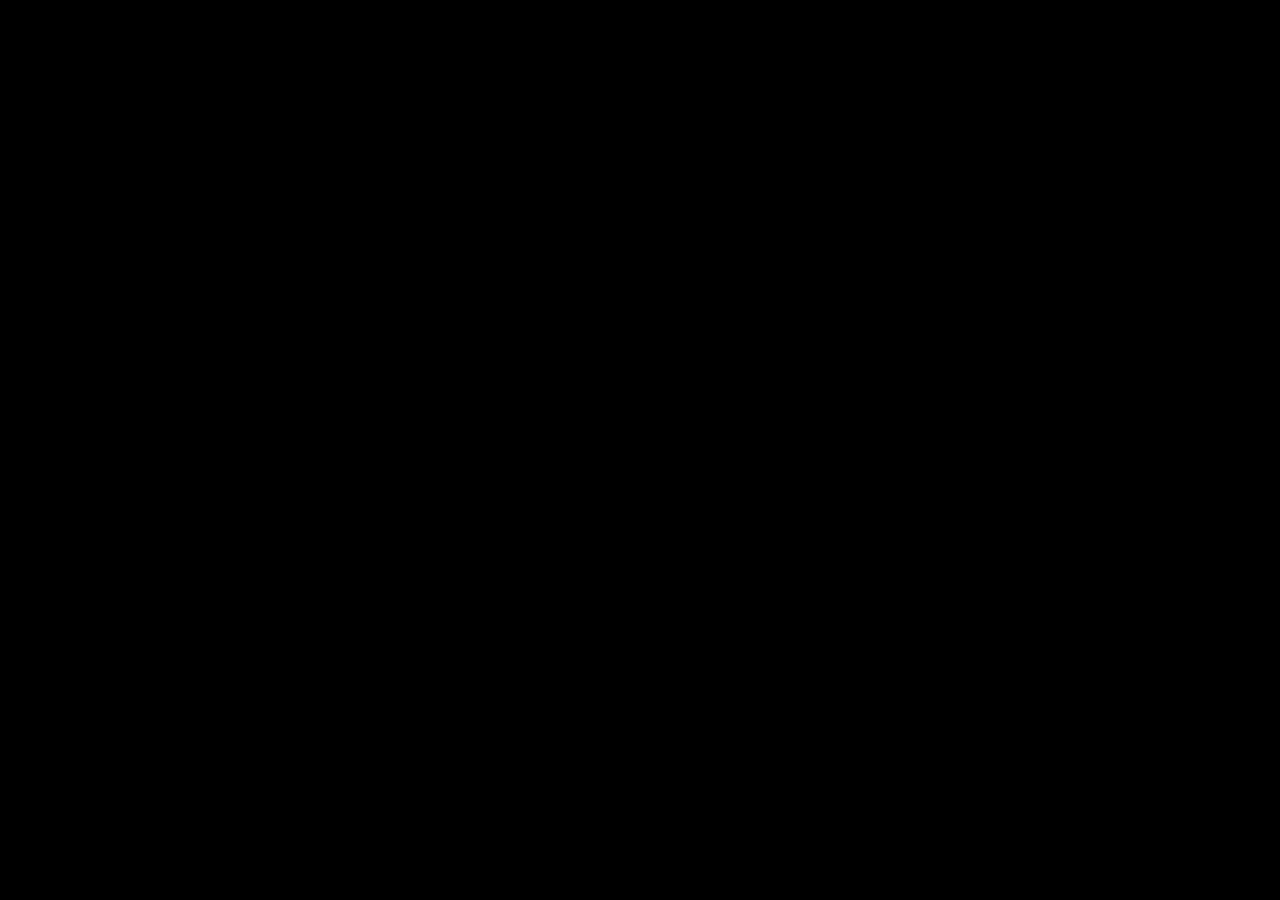
==== youtube-projekt/renderer/scene.html @ b42cebe3 "YouTube-Projekt: Übergabe, Rig-Anleitung, GPU-Option, Beispiel-Render Co-Authored-By: Claude Fable 5" ====
<!doctype html>
<html><head><meta charset="utf-8"><title>story renderer</title>
<style>html,body{margin:0;background:#000;overflow:hidden}canvas{display:block}</style>
</head><body>
<canvas id="out"></canvas>
<script type="module">
import * as THREE from './three.module.min.js';

const W = window.RW_W || 1080, H = window.RW_H || 1920;
const out = document.getElementById('out'); out.width = W; out.height = H;
const octx = out.getContext('2d');
const gl = document.createElement('canvas'); gl.width = W; gl.height = H;
const renderer = new THREE.WebGLRenderer({canvas: gl, antialias: true, preserveDrawingBuffer: true});
renderer.setSize(W, H, false);
renderer.shadowMap.enabled = true;
renderer.shadowMap.type = THREE.PCFSoftShadowMap;
renderer.outputColorSpace = THREE.SRGBColorSpace;
renderer.toneMapping = THREE.ACESFilmicToneMapping;
renderer.toneMappingExposure = 1.05;

const camera = new THREE.PerspectiveCamera(42, W / H, 0.1, 300);

// ---------- faces (Roblox-ish) ----------
function faceTexture(expr, skin) {
  const c = document.createElement('canvas'); c.width = c.height = 256;
  const x = c.getContext('2d');
  x.fillStyle = skin; x.fillRect(0, 0, 256, 256);
  x.fillStyle = '#111'; x.strokeStyle = '#111'; x.lineCap = 'round'; x.lineWidth = 14;
  const eye = (cx, cy, r) => { x.beginPath(); x.ellipse(cx, cy, r * 0.75, r, 0, 0, Math.PI * 2); x.fill();
    x.fillStyle = '#fff'; x.beginPath(); x.arc(cx - r * 0.25, cy - r * 0.35, r * 0.25, 0, Math.PI * 2); x.fill(); x.fillStyle = '#111'; };
  switch (expr) {
    case 'happy':
      eye(88, 105, 24); eye(168, 105, 24);
      x.beginPath(); x.arc(128, 150, 42, 0.15 * Math.PI, 0.85 * Math.PI); x.stroke(); break;
    case 'sad':
      eye(88, 110, 22); eye(168, 110, 22);
      x.beginPath(); x.arc(128, 215, 40, 1.2 * Math.PI, 1.8 * Math.PI); x.stroke();
      x.beginPath(); x.moveTo(62, 78); x.lineTo(104, 90); x.moveTo(194, 78); x.lineTo(152, 90); x.stroke(); break;
    case 'shock':
      eye(88, 100, 32); eye(168, 100, 32);
      x.beginPath(); x.ellipse(128, 180, 26, 34, 0, 0, Math.PI * 2); x.fill(); break;
    case 'angry':
      eye(88, 112, 22); eye(168, 112, 22);
      x.beginPath(); x.moveTo(60, 70); x.lineTo(108, 92); x.moveTo(196, 70); x.lineTo(148, 92); x.stroke();
      x.beginPath(); x.moveTo(92, 190); x.lineTo(164, 190); x.stroke(); break;
    case 'smirk':
      eye(88, 105, 22); eye(168, 105, 22);
      x.beginPath(); x.moveTo(96, 170); x.quadraticCurveTo(140, 200, 176, 160); x.stroke(); break;
    default: // neutral
      eye(88, 105, 24); eye(168, 105, 24);
      x.beginPath(); x.moveTo(100, 172); x.lineTo(156, 172); x.stroke();
  }
  const t = new THREE.CanvasTexture(c); t.colorSpace = THREE.SRGBColorSpace; return t;
}
const faceCache = {};
function face(expr, skin) { const k = expr + skin; if (!faceCache[k]) faceCache[k] = faceTexture(expr, skin); return faceCache[k]; }

const plastic = (color) => new THREE.MeshStandardMaterial({color, roughness: 0.45, metalness: 0.05});

// ---------- blocky character ----------
function makeCharacter(def) {
  const g = new THREE.Group();
  const skin = def.skin || '#f3c892', shirt = def.shirt || '#3b82f6', pants = def.pants || '#1e3a8a', hair = def.hair || '#5b3a1e';
  const box = (w, h, d, mat) => { const m = new THREE.Mesh(new THREE.BoxGeometry(w, h, d), mat); m.castShadow = true; m.receiveShadow = true; return m; };

  const torso = box(2, 2, 1, plastic(shirt)); torso.position.y = 3; g.add(torso);
  const headG = new THREE.Group(); headG.position.y = 4.65; g.add(headG);
  const headMats = [plastic(skin), plastic(skin), plastic(skin), plastic(skin),
    new THREE.MeshStandardMaterial({roughness: 0.45, map: face('neutral', skin)}), plastic(skin)];
  const head = new THREE.Mesh(new THREE.BoxGeometry(1.3, 1.3, 1.3), headMats); head.castShadow = true; headG.add(head);
  const hairM = box(1.4, 0.3, 1.4, plastic(hair)); hairM.position.y = 0.72; headG.add(hairM);
  if (def.hat) { const hat = box(1.6, 0.25, 1.6, plastic(def.hat)); hat.position.y = 0.9; headG.add(hat);
    const top = box(1.0, 0.7, 1.0, plastic(def.hat)); top.position.y = 1.3; headG.add(top); }

  const limb = (mat, x, y) => { const p = new THREE.Group(); p.position.set(x, y, 0);
    const m = box(1, 2, 1, mat); m.position.y = -1; p.add(m); return p; };
  const armL = limb(plastic(def.sleeves || shirt), -1.5, 4), armR = limb(plastic(def.sleeves || shirt), 1.5, 4);
  const legL = limb(plastic(pants), -0.5, 2), legR = limb(plastic(pants), 0.5, 2);
  g.add(armL, armR, legL, legR);
  g.userData = {torso, headG, head, headMats, armL, armR, legL, legR, name: def.name, skin};
  return g;
}

function setExpr(ch, expr) { const m = ch.userData.headMats[4]; const t = face(expr in {neutral:1,happy:1,sad:1,shock:1,angry:1,smirk:1} ? expr : 'neutral', ch.userData.skin); if (m.map !== t) { m.map = t; m.needsUpdate = true; } }

function pose(ch, kind, t, seed = 0) {
  const u = ch.userData, s = Math.sin(t * 6 + seed), c = Math.cos(t * 6 + seed);
  ch.position.y = 0; u.headG.rotation.set(0, 0, 0); u.torso.rotation.set(0, 0, 0);
  [u.armL, u.armR, u.legL, u.legR].forEach(p => p.rotation.set(0, 0, 0));
  switch (kind) {
    case 'walk':
      u.armL.rotation.x = s * 0.8; u.armR.rotation.x = -s * 0.8;
      u.legL.rotation.x = -s * 0.8; u.legR.rotation.x = s * 0.8;
      ch.position.y = Math.abs(s) * 0.12; break;
    case 'run':
      u.armL.rotation.x = s * 1.3; u.armR.rotation.x = -s * 1.3;
      u.legL.rotation.x = -s * 1.3; u.legR.rotation.x = s * 1.3;
      u.torso.rotation.x = 0.15; u.headG.rotation.x = 0.1; ch.position.y = Math.abs(s) * 0.25; break;
    case 'wave':
      u.armR.rotation.z = -2.6 + Math.sin(t * 8) * 0.3; u.armL.rotation.x = 0.1; break;
    case 'shock':
      u.armL.rotation.z = 2.4; u.armR.rotation.z = -2.4; u.headG.rotation.x = -0.15;
      ch.position.y = Math.max(0, Math.sin(t * 9)) * 0.2; break;
    case 'sad':
      u.headG.rotation.x = 0.45; u.torso.rotation.x = 0.12; u.armL.rotation.x = 0.1; u.armR.rotation.x = 0.1; break;
    case 'point':
      u.armR.rotation.x = -1.5; u.headG.rotation.y = -0.15; break;
    case 'cross':
      u.armL.rotation.x = -1.1; u.armL.rotation.y = 0.9; u.armR.rotation.x = -1.1; u.armR.rotation.y = -0.9;
      u.headG.rotation.x = -0.08; break;
    case 'cheer':
      u.armL.rotation.z = 2.8 + c * 0.2; u.armR.rotation.z = -2.8 - c * 0.2; ch.position.y = Math.abs(Math.sin(t * 7)) * 0.4; break;
    case 'sit':
      u.legL.rotation.x = -1.5; u.legR.rotation.x = -1.5; ch.position.y = -1.0; u.armL.rotation.x = -0.5; u.armR.rotation.x = -0.5; break;
    case 'think':
      u.armR.rotation.x = -1.6; u.armR.rotation.z = -0.9; u.headG.rotation.z = 0.15; u.headG.rotation.y = 0.2; break;
    default: // idle
      u.armL.rotation.x = Math.sin(t * 2 + seed) * 0.08; u.armR.rotation.x = -Math.sin(t * 2 + seed) * 0.08;
      ch.position.y = Math.sin(t * 2.5 + seed) * 0.05; u.headG.rotation.y = Math.sin(t * 0.9 + seed) * 0.12;
  }
}

// ---------- environments ----------
function makeEnv(kind, scene) {
  const g = new THREE.Group(); scene.add(g);
  const palettes = {
    park:   {sky: ['#8fd3ff', '#dff4ff'], ground: '#6cc24a', fog: '#cfeeff'},
    street: {sky: ['#9bc7ff', '#eef6ff'], ground: '#8a8f99', fog: '#dde8f5'},
    night:  {sky: ['#0b1437', '#2b2f6b'], ground: '#1f3a2a', fog: '#1a2250'},
    room:   {sky: ['#f6e7c8', '#fff5df'], ground: '#c99a62', fog: '#f6e7c8'},
    sunset: {sky: ['#ff8a5c', '#ffd27a'], ground: '#5fae44', fog: '#ffd9a8'},
    school: {sky: ['#b8dcff', '#f0f8ff'], ground: '#b0b7c3', fog: '#e6f0fb'},
  };
  const p = palettes[kind] || palettes.park;
  // sky gradient as a big sphere interior
  const sc = document.createElement('canvas'); sc.width = 4; sc.height = 256; const sx = sc.getContext('2d');
  const gr = sx.createLinearGradient(0, 0, 0, 256); gr.addColorStop(0, p.sky[0]); gr.addColorStop(1, p.sky[1]);
  sx.fillStyle = gr; sx.fillRect(0, 0, 4, 256);
  const skyT = new THREE.CanvasTexture(sc); skyT.colorSpace = THREE.SRGBColorSpace;
  const sky = new THREE.Mesh(new THREE.SphereGeometry(150, 24, 16), new THREE.MeshBasicMaterial({map: skyT, side: THREE.BackSide, fog: false}));
  g.add(sky);
  scene.fog = new THREE.Fog(p.fog, 40, 140);
  const ground = new THREE.Mesh(new THREE.PlaneGeometry(400, 400), plastic(p.ground));
  ground.rotation.x = -Math.PI / 2; ground.receiveShadow = true; g.add(ground);

  const rnd = (() => { let s = 7; return () => (s = (s * 16807) % 2147483647) / 2147483647; })();
  const block = (w, h, d, col, x, z) => { const m = new THREE.Mesh(new THREE.BoxGeometry(w, h, d), plastic(col)); m.position.set(x, h / 2, z); m.castShadow = m.receiveShadow = true; g.add(m); return m; };
  const tree = (x, z, s = 1) => { block(0.8 * s, 3 * s, 0.8 * s, '#6b4423', x, z); const c = block(3 * s, 3 * s, 3 * s, kind === 'night' ? '#1d6b3a' : '#2fa84f', x, z); c.position.y = 4 * s; };
  const house = (x, z, col) => { block(7, 5, 6, col, x, z); const r = new THREE.Mesh(new THREE.ConeGeometry(5.5, 3, 4), plastic('#b5412c')); r.position.set(x, 6.5, z); r.rotation.y = Math.PI / 4; r.castShadow = true; g.add(r);
    const d = block(1.4, 2.4, 0.2, '#4a2f1a', x, z + 3.05); const w1 = block(1.4, 1.2, 0.2, '#bfe9ff', x - 2.2, z + 3.05); w1.position.y = 3; };
  if (kind === 'park' || kind === 'sunset' || kind === 'night') {
    for (let i = 0; i < 18; i++) { const a = rnd() * Math.PI * 2, r = 14 + rnd() * 40; tree(Math.cos(a) * r, Math.sin(a) * r - 6, 0.8 + rnd() * 0.8); }
    block(3, 0.5, 1.2, '#9a6b3a', -5, -6).position.y = 1.0; block(0.3, 1, 0.3, '#5b3a1e', -6, -6); block(0.3, 1, 0.3, '#5b3a1e', -4, -6);
    const path = new THREE.Mesh(new THREE.PlaneGeometry(5, 200), plastic('#d9c7a0')); path.rotation.x = -Math.PI / 2; path.position.set(4, 0.02, 0); path.receiveShadow = true; g.add(path);
  }
  if (kind === 'street' || kind === 'school') {
    const road = new THREE.Mesh(new THREE.PlaneGeometry(14, 300), plastic('#3b3f47')); road.rotation.x = -Math.PI / 2; road.position.set(0, 0.02, -40); road.receiveShadow = true; g.add(road);
    for (let i = 0; i < 12; i++) { const m = block(0.6, 0.02, 3, '#f3f3f3', 0, -i * 10 + 20); m.position.y = 0.04; }
    const cols = ['#f4b942', '#60a5fa', '#f87171', '#a78bfa', '#34d399', '#fb923c'];
    for (let i = 0; i < 6; i++) { house(-13, -i * 12 + 10, cols[i]); house(13, -i * 12 + 4, cols[(i + 3) % 6]); }
    for (let i = 0; i < 5; i++) { const l = block(0.3, 7, 0.3, '#333', 8, -i * 18 + 8); const lamp = block(1, 0.6, 1, '#fff7c2', 8, -i * 18 + 8); lamp.position.y = 7.2; }
  }
  if (kind === 'room') {
    block(30, 12, 0.5, '#f7d9a8', 0, -12); block(0.5, 12, 30, '#f2c98f', -15, 0); block(0.5, 12, 30, '#f2c98f', 15, 0);
    block(6, 1.2, 4, '#7c5cff', 0, -8).position.y = 0.6; block(6, 2.4, 0.5, '#5b3fd6', 0, -10).position.y = 1.8;
    block(5, 0.2, 2.5, '#9a6b3a', -9, -9).position.y = 2.6; block(0.3, 2.6, 0.3, '#9a6b3a', -11, -9); block(0.3, 2.6, 0.3, '#9a6b3a', -7, -9);
    block(2.6, 1.6, 0.2, '#222', -9, -9.5).position.y = 3.6;
    block(4, 3, 0.2, '#bfe9ff', 7, -11.7).position.y = 6;
    block(8, 0.2, 6, '#e05a5a', 0, 2).position.y = 0.1;
    scene.fog = null;
  }
  return g;
}

// ---------- story ----------
const story = window.STORY;
const scene = new THREE.Scene();
const hemi = new THREE.HemisphereLight(0xffffff, 0x8899aa, 0.9); scene.add(hemi);
const sun = new THREE.DirectionalLight(0xffffff, 2.2); sun.position.set(20, 40, 25); sun.castShadow = true;
sun.shadow.mapSize.set(2048, 2048); Object.assign(sun.shadow.camera, {left: -40, right: 40, top: 40, bottom: -40, near: 1, far: 150});
scene.add(sun);
const chars = {};
for (const [name, def] of Object.entries(story.characters || {})) { const c = makeCharacter({...def, name}); chars[name] = c; scene.add(c); c.visible = false; }
let envGroup = null, envKind = null;

const sceneStarts = []; let acc = 0;
for (const s of story.scenes) { sceneStarts.push(acc); acc += s.duration; }
const total = acc;

function sceneAt(t) { let i = story.scenes.length - 1; while (i > 0 && t < sceneStarts[i]) i--; return [i, t - sceneStarts[i]]; }

const camPresets = {
  wide:   (f) => [[0, 7, 26], [0, 2.2, 0]],
  medium: (f) => [[0, 5, 14], [0, 2.6, 0]],
  close:  (f) => [[0, 5, 8.5], [0, 3.9, 0]],
  low:    (f) => [[3, 1.5, 12], [0, 2.6, 0]],
  high:   (f) => [[0, 16, 14], [0, 1.5, 0]],
  side:   (f) => [[12, 5, 6], [0, 2.8, 0]],
};

window.RW_total = total;
window.renderFrame = function (t) {
  const [i, lt] = sceneAt(t); const s = story.scenes[i];
  if (s.env !== envKind) { if (envGroup) scene.remove(envGroup); envGroup = makeEnv(s.env, scene); envKind = s.env;
    if (s.env === 'night') { sun.intensity = 1.4; sun.color.set('#b8c6ff'); hemi.intensity = 0.9; } else if (s.env === 'sunset') { sun.intensity = 2.0; sun.color.set('#ffb070'); hemi.intensity = 0.8; } else { sun.intensity = 2.2; sun.color.set('#ffffff'); hemi.intensity = 0.9; } }
  for (const c of Object.values(chars)) c.visible = false;
  let k = 0;
  for (const a of s.actors || []) {
    const c = chars[a.name]; if (!c) continue; c.visible = true;
    const x0 = a.x ?? 0, z0 = a.z ?? 0, x1 = a.toX ?? x0, z1 = a.toZ ?? z0;
    const f = Math.min(1, lt / s.duration);
    c.position.x = x0 + (x1 - x0) * f; c.position.z = z0 + (z1 - z0) * f;
    c.rotation.y = a.rot ?? (x1 !== x0 ? Math.atan2(x1 - x0, z1 - z0) : 0);
    pose(c, a.pose || 'idle', t, k * 1.7); setExpr(c, a.expr || 'neutral'); k++;
  }
  const preset = camPresets[s.cam || 'medium'] || camPresets.medium;
  const [p, l] = preset(lt / s.duration);
  const focus = s.focus ? chars[s.focus] : null; const fx = focus ? focus.position.x : (s.camX ?? 0), fz = focus ? focus.position.z : (s.camZ ?? 0);
  const push = (s.push ?? 0.08) * lt;  // slow push-in per shot
  camera.position.set(fx + p[0] * (1 - push * 0.05), p[1], fz + p[2] * (1 - push * 0.05));
  camera.lookAt(fx + l[0], l[1], fz + l[2]);
  if (s.shake) { camera.position.x += Math.sin(t * 60) * 0.15; camera.position.y += Math.cos(t * 47) * 0.12; }
  renderer.render(scene, camera);

  // 2D composite: video + captions
  octx.drawImage(gl, 0, 0);
  const cap = s.caption || '';
  if (cap) {
    const pop = Math.min(1, lt / 0.18); const sc = 0.7 + 0.3 * (1 - Math.pow(1 - pop, 3));
    octx.save(); octx.translate(W / 2, H * 0.74); octx.scale(sc, sc);
    const size = cap.length > 10 ? Math.round(W * 0.13) : Math.round(W * 0.17);
    octx.font = `900 ${size}px "Inter Display", "Inter", sans-serif`; octx.textAlign = 'center'; octx.textBaseline = 'middle';
    const lines = cap.split('\n');
    lines.forEach((ln, j) => { const y = (j - (lines.length - 1) / 2) * size * 1.05;
      octx.lineJoin = 'round'; octx.lineWidth = size * 0.22; octx.strokeStyle = '#000'; octx.strokeText(ln, 0, y);
      octx.fillStyle = s.capColor || '#fff'; octx.fillText(ln, 0, y); });
    octx.restore();
  }
  if (story.watermark) { octx.font = `700 ${Math.round(W * 0.03)}px "Inter", sans-serif`; octx.textAlign = 'center'; octx.fillStyle = 'rgba(255,255,255,0.7)'; octx.fillText(story.watermark, W / 2, H * 0.93); }
  if (lt < 0.12) { octx.fillStyle = `rgba(255,255,255,${(0.12 - lt) / 0.12 * 0.25})`; octx.fillRect(0, 0, W, H); } // flash on cut
  return out.toDataURL('image/jpeg', 0.92);
};
window.RW_ready = true;
</script></body></html>
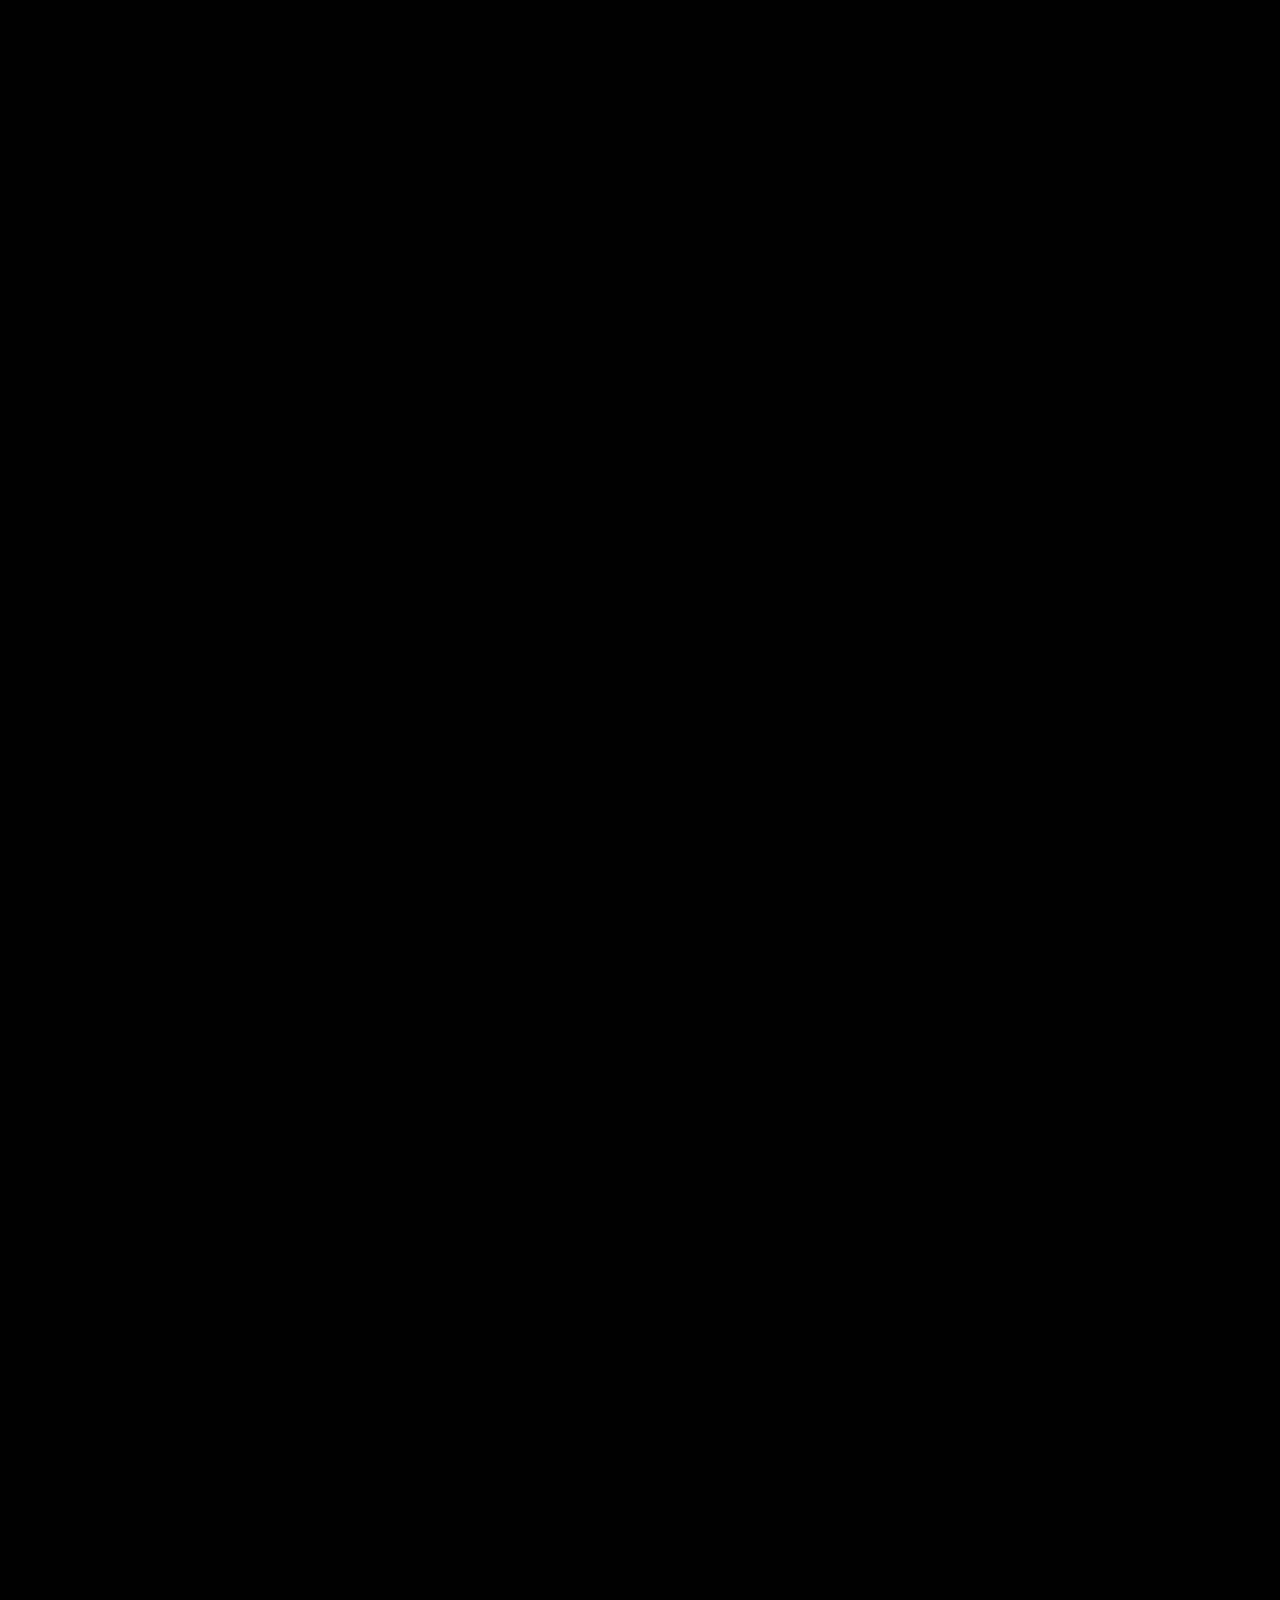
==== commit af46baf1: "YouTube-Projekt: eigener Three.js-Renderer für Roblox-Shorts, Doku ohne OpenArt Co-Authored-By: Clau" ====
--- a/youtube-projekt/renderer/scene.html
+++ b/youtube-projekt/renderer/scene.html
@@ -202,7 +202,7 @@
 window.renderFrame = function (t) {
   const [i, lt] = sceneAt(t); const s = story.scenes[i];
   if (s.env !== envKind) { if (envGroup) scene.remove(envGroup); envGroup = makeEnv(s.env, scene); envKind = s.env;
-    if (s.env === 'night') { sun.intensity = 1.4; sun.color.set('#b8c6ff'); hemi.intensity = 0.9; } else if (s.env === 'sunset') { sun.intensity = 2.0; sun.color.set('#ffb070'); hemi.intensity = 0.8; } else { sun.intensity = 2.2; sun.color.set('#ffffff'); hemi.intensity = 0.9; } }
+    if (s.env === 'night') { sun.intensity = 0.6; sun.color.set('#9bb0ff'); hemi.intensity = 0.35; } else if (s.env === 'sunset') { sun.intensity = 2.0; sun.color.set('#ffb070'); hemi.intensity = 0.8; } else { sun.intensity = 2.2; sun.color.set('#ffffff'); hemi.intensity = 0.9; } }
   for (const c of Object.values(chars)) c.visible = false;
   let k = 0;
   for (const a of s.actors || []) {
